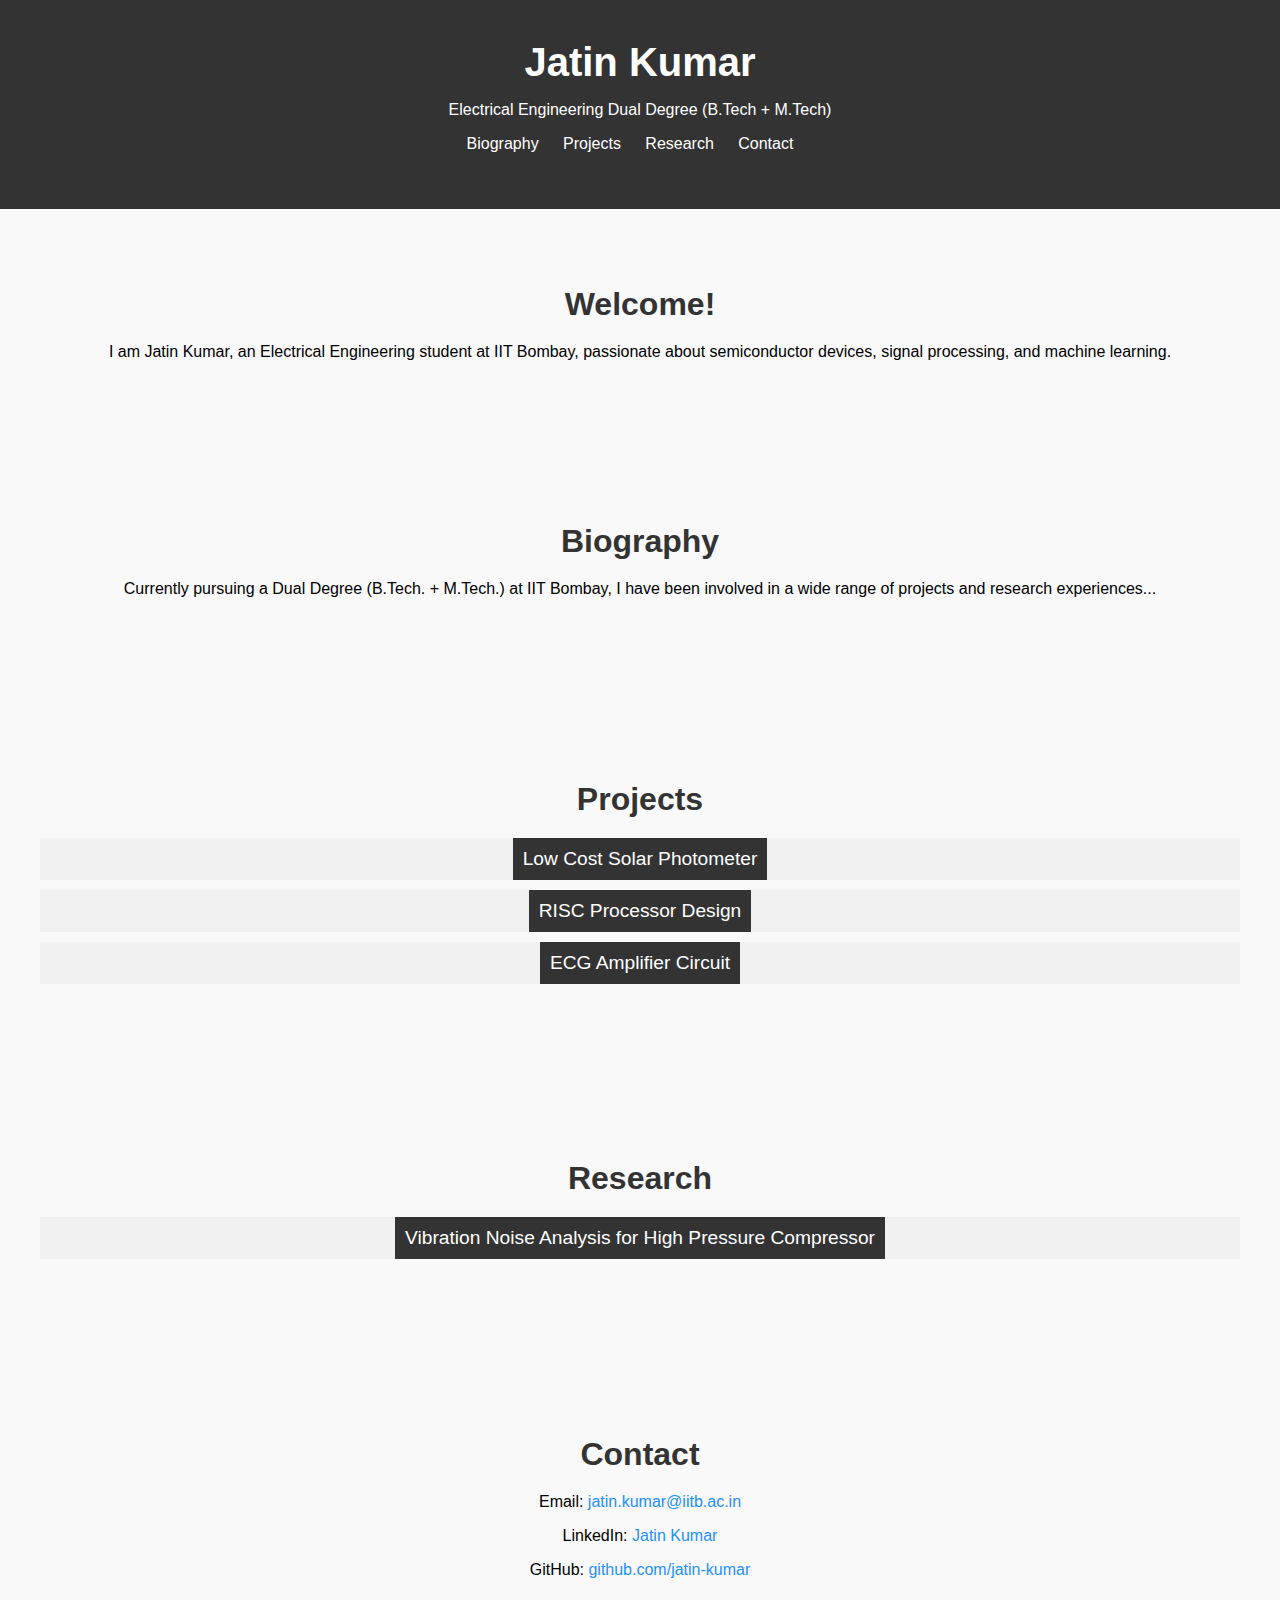
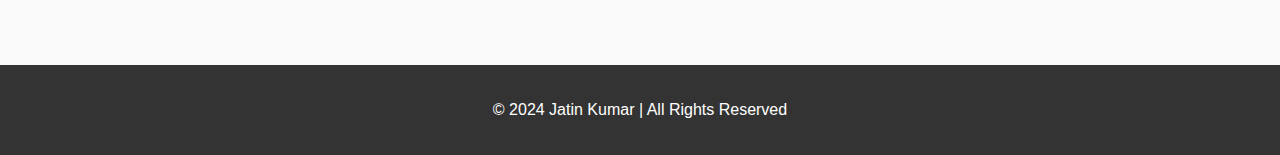
==== index.html @ 1ab23de7 "Initial commit" ====
<!DOCTYPE html>
<html lang="en">
<head>
    <meta charset="UTF-8">
    <meta name="viewport" content="width=device-width, initial-scale=1.0">
    <title>Jatin Kumar - Electrical Engineer</title>
    <link rel="stylesheet" href="styles.css">
    <script src="script.js" defer></script>
</head>
<body>
    <header>
        <div class="container">
            <h1>Jatin Kumar</h1>
            <p>Electrical Engineering Dual Degree (B.Tech + M.Tech)</p>
            <nav>
                <ul>
                    <li><a href="#about">Biography</a></li>
                    <li><a href="#projects">Projects</a></li>
                    <li><a href="#research">Research</a></li>
                    <li><a href="#contact">Contact</a></li>
                </ul>
            </nav>
        </div>
    </header>

    <section id="intro">
        <div class="intro-text">
            <h2>Welcome!</h2>
            <p>I am Jatin Kumar, an Electrical Engineering student at IIT Bombay, passionate about semiconductor devices, signal processing, and machine learning.</p>
        </div>
    </section>

    <section id="about">
        <div class="container">
            <h2>Biography</h2>
            <p>Currently pursuing a Dual Degree (B.Tech. + M.Tech.) at IIT Bombay, I have been involved in a wide range of projects and research experiences...</p>
            <!-- Add more biography content here -->
        </div>
    </section>

    <section id="projects">
        <div class="container">
            <h2>Projects</h2>
            <!-- Collapsible Project Example -->
            <div class="collapsible">
                <button class="collapsible-header">Low Cost Solar Photometer</button>
                <div class="collapsible-content">
                    <p>Developed a reliable LED-based haze sensor circuit with a custom PCB and LM741 OpAmp...</p>
                    <!-- Space for uploading links or files -->
                    <!-- <a href="link-to-project-files">Project Link or File</a> -->
                </div>
            </div>
            
            <div class="collapsible">
                <button class="collapsible-header">RISC Processor Design</button>
                <div class="collapsible-content">
                    <p>Designed a 16-bit multicycle datapath using VHDL for the IITB-RISC instruction set...</p>
                    <!-- Space for uploading links or files -->
                    <!-- <a href="link-to-project-files">Project Link or File</a> -->
                </div>
            </div>
            
            <div class="collapsible">
                <button class="collapsible-header">ECG Amplifier Circuit</button>
                <div class="collapsible-content">
                    <p>Engineered an ECG Amplifier Circuit with noise mitigation techniques...</p>
                    <!-- Space for uploading links or files -->
                    <!-- <a href="link-to-project-files">Project Link or File</a> -->
                </div>
            </div>
        </div>
    </section>

    <section id="research">
        <div class="container">
            <h2>Research</h2>
            <!-- Research section with collapsible details similar to Projects -->
            <div class="collapsible">
                <button class="collapsible-header">Vibration Noise Analysis for High Pressure Compressor</button>
                <div class="collapsible-content">
                    <p>Exploring time, frequency, and time-frequency domains for vibration signal analysis...</p>
                </div>
            </div>
        </div>
    </section>

    <section id="contact">
        <div class="container">
            <h2>Contact</h2>
            <p>Email: <a href="mailto:jatin.kumar@iitb.ac.in">jatin.kumar@iitb.ac.in</a></p>
            <p>LinkedIn: <a href="https://www.linkedin.com/in/jatin-kumar/">Jatin Kumar</a></p>
            <p>GitHub: <a href="https://github.com/jatin-kumar">github.com/jatin-kumar</a></p>
        </div>
    </section>

    <footer>
        <p>© 2024 Jatin Kumar | All Rights Reserved</p>
    </footer>
</body>
</html>
---- styles.css ----
/* General styles */
body {
    font-family: 'Arial', sans-serif;
    margin: 0;
    padding: 0;
    background-color: #f9f9f9;
}

.container {
    max-width: 1200px;
    margin: 0 auto;
    padding: 20px;
}

header {
    background-color: #333;
    color: white;
    padding: 20px 0;
    text-align: center;
}

header h1 {
    margin: 0;
    font-size: 2.5em;
}

nav ul {
    list-style-type: none;
    padding: 0;
}

nav ul li {
    display: inline;
    margin-right: 20px;
}

nav ul li a {
    color: white;
    text-decoration: none;
    transition: color 0.3s;
}

nav ul li a:hover {
    color: #1e90ff;
}

section {
    padding: 50px 0;
    text-align: center;
}

h2 {
    color: #333;
    font-size: 2em;
    margin-bottom: 20px;
}

/* Collapsible section styling */
.collapsible {
    background-color: #f1f1f1;
    margin: 10px 0;
}

.collapsible-header {
    background-color: #333;
    color: white;
    cursor: pointer;
    padding: 10px;
    text-align: left;
    font-size: 1.2em;
    border: none;
    outline: none;
    transition: background-color 0.3s ease;
}

.collapsible-header:hover {
    background-color: #1e90ff;
}

.collapsible-content {
    display: none;
    background-color: white;
    padding: 15px;
    border: 1px solid #ddd;
    margin-bottom: 10px;
}

footer {
    text-align: center;
    padding: 20px;
    background-color: #333;
    color: white;
}

a {
    color: #1e90ff;
    text-decoration: none;
}
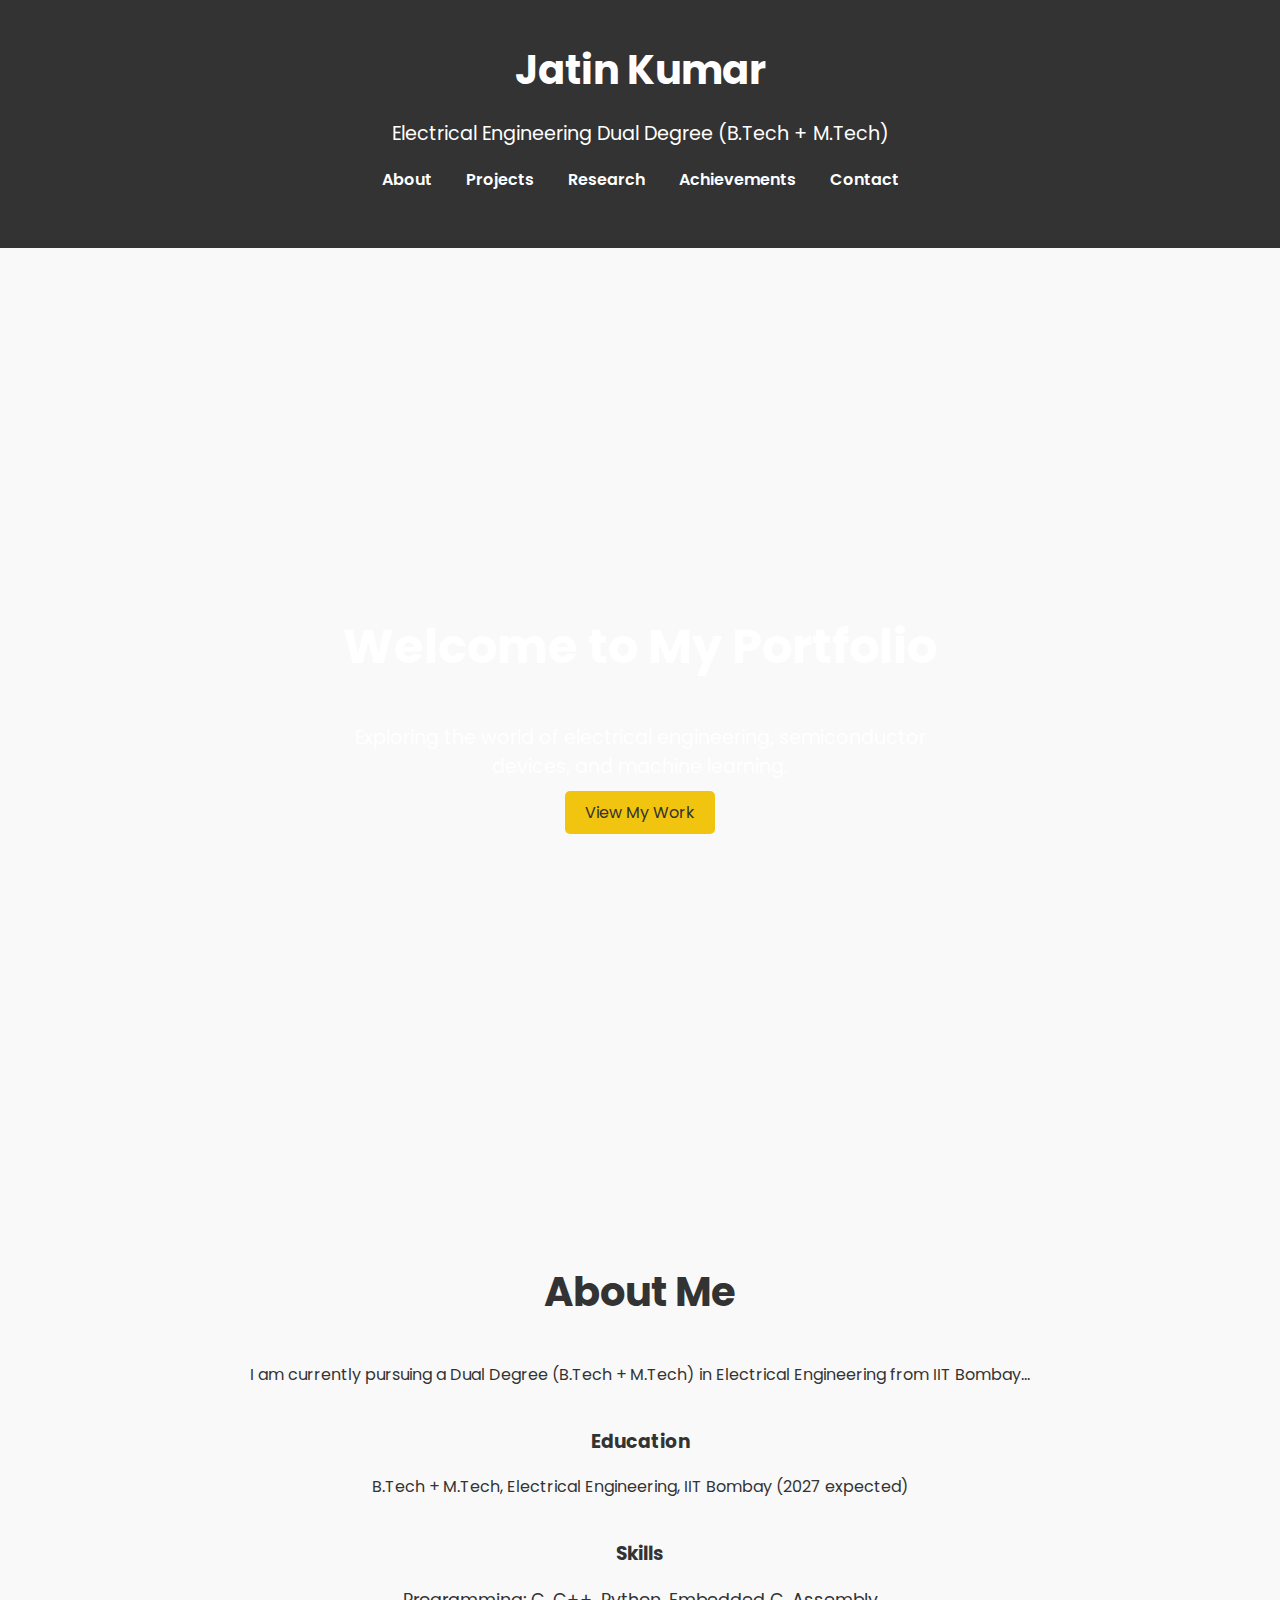
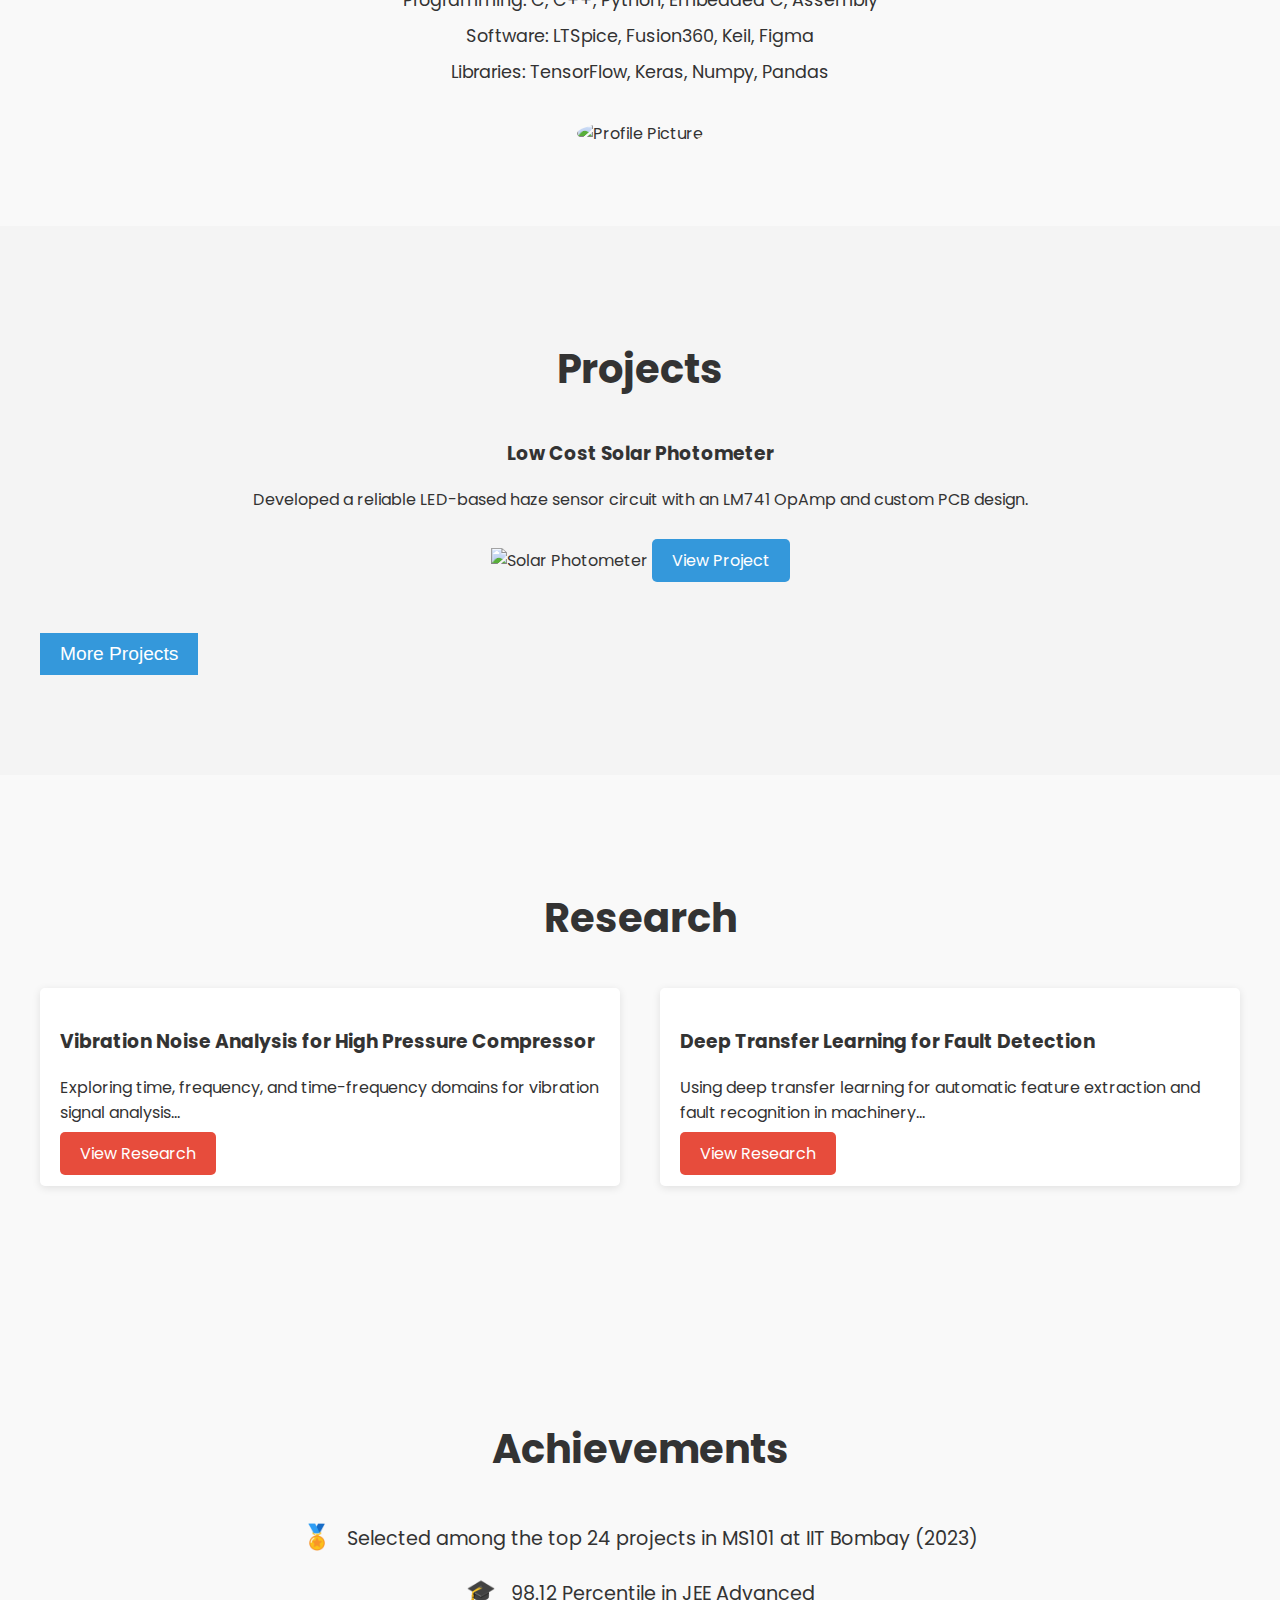
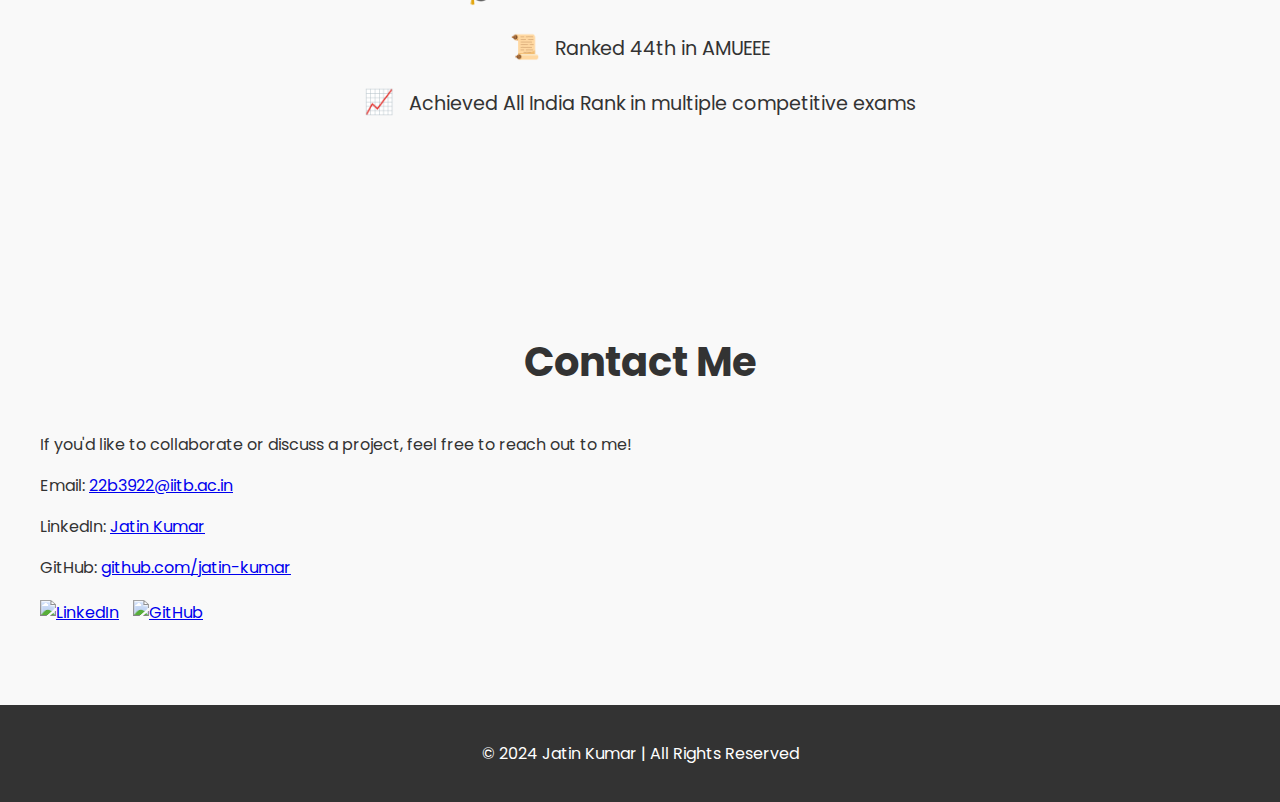
==== commit 7032e9e9: "Updated website with new HTML, CSS, JS, and images" ====
--- a/index.html
+++ b/index.html
@@ -4,97 +4,170 @@
     <meta charset="UTF-8">
     <meta name="viewport" content="width=device-width, initial-scale=1.0">
     <title>Jatin Kumar - Electrical Engineer</title>
+    <!-- Link to CSS -->
     <link rel="stylesheet" href="styles.css">
+    <!-- Google Fonts -->
+    <link href="https://fonts.googleapis.com/css2?family=Poppins:wght@300;400;600&display=swap" rel="stylesheet">
+    <!-- Link to JS -->
     <script src="script.js" defer></script>
 </head>
 <body>
-    <header>
+
+    <!-- Sticky Header with Navigation Bar -->
+    <header id="main-header">
         <div class="container">
-            <h1>Jatin Kumar</h1>
-            <p>Electrical Engineering Dual Degree (B.Tech + M.Tech)</p>
-            <nav>
+            <h1 class="animate-fade-in">Jatin Kumar</h1>
+            <p class="animate-fade-in">Electrical Engineering Dual Degree (B.Tech + M.Tech)</p>
+            <nav id="main-nav">
                 <ul>
-                    <li><a href="#about">Biography</a></li>
+                    <li><a href="#about">About</a></li>
                     <li><a href="#projects">Projects</a></li>
                     <li><a href="#research">Research</a></li>
+                    <li><a href="#achievements">Achievements</a></li>
                     <li><a href="#contact">Contact</a></li>
                 </ul>
             </nav>
         </div>
     </header>
 
-    <section id="intro">
-        <div class="intro-text">
-            <h2>Welcome!</h2>
-            <p>I am Jatin Kumar, an Electrical Engineering student at IIT Bombay, passionate about semiconductor devices, signal processing, and machine learning.</p>
+    <!-- Hero Section with Parallax Scrolling Effect -->
+    <section id="hero">
+        <div class="parallax">
+            <div class="hero-content animate-slide-up">
+                <h2>Welcome to My Portfolio</h2>
+                <p>Exploring the world of electrical engineering, semiconductor devices, and machine learning.</p>
+                <!-- Call to Action Button -->
+                <a href="#projects" class="btn animate-fade-in">View My Work</a>
+            </div>
         </div>
     </section>
 
-    <section id="about">
+    <!-- About Section with Subsections for Education and Skills -->
+    <section id="about" class="section">
         <div class="container">
-            <h2>Biography</h2>
-            <p>Currently pursuing a Dual Degree (B.Tech. + M.Tech.) at IIT Bombay, I have been involved in a wide range of projects and research experiences...</p>
-            <!-- Add more biography content here -->
+            <h2 class="section-title animate-fade-in">About Me</h2>
+            <p>I am currently pursuing a Dual Degree (B.Tech + M.Tech) in Electrical Engineering from IIT Bombay...</p>
+            
+            <!-- Education Subsection -->
+            <div class="subsection" id="education">
+                <h3 class="animate-slide-left">Education</h3>
+                <p>B.Tech + M.Tech, Electrical Engineering, IIT Bombay (2027 expected)</p>
+            </div>
+
+            <!-- Skills Subsection -->
+            <div class="subsection" id="skills">
+                <h3 class="animate-slide-left">Skills</h3>
+                <ul class="skills-list">
+                    <li>Programming: C, C++, Python, Embedded C, Assembly</li>
+                    <li>Software: LTSpice, Fusion360, Keil, Figma</li>
+                    <li>Libraries: TensorFlow, Keras, Numpy, Pandas</li>
+                </ul>
+            </div>
+
+            <!-- Profile Image Placeholder -->
+            <img src="img/profile.jpg" alt="Profile Picture" class="profile-img animate-fade-in">
+            <!-- <Place your image in the img folder and update the src value to reflect the file path> -->
         </div>
     </section>
 
-    <section id="projects">
+    <!-- Projects Section with Collapsible Subsections -->
+    <section id="projects" class="section">
         <div class="container">
-            <h2>Projects</h2>
-            <!-- Collapsible Project Example -->
-            <div class="collapsible">
-                <button class="collapsible-header">Low Cost Solar Photometer</button>
-                <div class="collapsible-content">
-                    <p>Developed a reliable LED-based haze sensor circuit with a custom PCB and LM741 OpAmp...</p>
-                    <!-- Space for uploading links or files -->
-                    <!-- <a href="link-to-project-files">Project Link or File</a> -->
+            <h2 class="section-title animate-fade-in">Projects</h2>
+
+            <!-- Project 1 -->
+            <div class="project">
+                <h3 class="project-title animate-slide-left">Low Cost Solar Photometer</h3>
+                <div class="project-content animate-fade-in">
+                    <p>Developed a reliable LED-based haze sensor circuit with an LM741 OpAmp and custom PCB design.</p>
+                    <!-- Add project image -->
+                    <img src="img/solar-photometer.jpg" alt="Solar Photometer" class="project-img">
+                    <!-- Add link to project files or GitHub -->
+                    <a href="link-to-project-files" class="btn project-link">View Project</a>
                 </div>
             </div>
-            
-            <div class="collapsible">
-                <button class="collapsible-header">RISC Processor Design</button>
-                <div class="collapsible-content">
-                    <p>Designed a 16-bit multicycle datapath using VHDL for the IITB-RISC instruction set...</p>
-                    <!-- Space for uploading links or files -->
-                    <!-- <a href="link-to-project-files">Project Link or File</a> -->
-                </div>
-            </div>
-            
-            <div class="collapsible">
-                <button class="collapsible-header">ECG Amplifier Circuit</button>
-                <div class="collapsible-content">
-                    <p>Engineered an ECG Amplifier Circuit with noise mitigation techniques...</p>
-                    <!-- Space for uploading links or files -->
-                    <!-- <a href="link-to-project-files">Project Link or File</a> -->
+
+            <!-- Collapsible Subsection for More Projects -->
+            <button class="collapsible">More Projects</button>
+            <div class="collapsible-content">
+                <!-- Project 2 -->
+                <div class="project">
+                    <h3 class="project-title">RISC Processor Design</h3>
+                    <div class="project-content">
+                        <p>Designed a 16-bit multicycle datapath using VHDL for the IITB-RISC instruction set...</p>
+                        <!-- Add project image -->
+                        <img src="img/risc-processor.jpg" alt="RISC Processor Design" class="project-img">
+                        <!-- Add link to project files or GitHub -->
+                        <a href="link-to-project-files" class="btn project-link">View Project</a>
+                    </div>
                 </div>
             </div>
         </div>
     </section>
 
-    <section id="research">
+    <!-- Research Section with Animated Cards -->
+    <section id="research" class="section">
         <div class="container">
-            <h2>Research</h2>
-            <!-- Research section with collapsible details similar to Projects -->
-            <div class="collapsible">
-                <button class="collapsible-header">Vibration Noise Analysis for High Pressure Compressor</button>
-                <div class="collapsible-content">
+            <h2 class="section-title animate-fade-in">Research</h2>
+
+            <!-- Research Project Cards -->
+            <div class="research-cards">
+                <!-- Research 1 -->
+                <div class="research-card animate-slide-up">
+                    <h3 class="research-title">Vibration Noise Analysis for High Pressure Compressor</h3>
                     <p>Exploring time, frequency, and time-frequency domains for vibration signal analysis...</p>
+                    <!-- Add research file link -->
+                    <a href="link-to-research-file" class="btn research-link">View Research</a>
+                </div>
+
+                <!-- Research 2 -->
+                <div class="research-card animate-slide-up">
+                    <h3 class="research-title">Deep Transfer Learning for Fault Detection</h3>
+                    <p>Using deep transfer learning for automatic feature extraction and fault recognition in machinery...</p>
+                    <!-- Add research file link -->
+                    <a href="link-to-research-file" class="btn research-link">View Research</a>
                 </div>
             </div>
         </div>
     </section>
 
-    <section id="contact">
+    <!-- Achievements Section with List and Icons -->
+    <section id="achievements" class="section">
         <div class="container">
-            <h2>Contact</h2>
-            <p>Email: <a href="mailto:jatin.kumar@iitb.ac.in">jatin.kumar@iitb.ac.in</a></p>
-            <p>LinkedIn: <a href="https://www.linkedin.com/in/jatin-kumar/">Jatin Kumar</a></p>
-            <p>GitHub: <a href="https://github.com/jatin-kumar">github.com/jatin-kumar</a></p>
+            <h2 class="section-title animate-fade-in">Achievements</h2>
+
+            <ul class="achievements-list">
+                <li><span class="icon">🏅</span> Selected among the top 24 projects in MS101 at IIT Bombay (2023)</li>
+                <li><span class="icon">🎓</span> 98.12 Percentile in JEE Advanced</li>
+                <li><span class="icon">📜</span> Ranked 44th in AMUEEE</li>
+                <li><span class="icon">📈</span> Achieved All India Rank in multiple competitive exams</li>
+            </ul>
         </div>
     </section>
 
+    <!-- Contact Section with Social Icons -->
+    <section id="contact" class="section">
+        <div class="container">
+            <h2 class="section-title animate-fade-in">Contact Me</h2>
+            <p>If you'd like to collaborate or discuss a project, feel free to reach out to me!</p>
+
+            <!-- Contact Links -->
+            <p>Email: <a href="mailto:22b3922@iitb.ac.in">22b3922@iitb.ac.in</a></p>
+            <p>LinkedIn: <a href="https://www.linkedin.com/in/jatin-kumar/">Jatin Kumar</a></p>
+            <p>GitHub: <a href="https://github.com/jatin-kumar">github.com/jatin-kumar</a></p>
+
+            <!-- Social Media Icons -->
+            <div class="social-icons">
+                <a href="https://www.linkedin.com/in/jatin-kumar-iitb/" target="_blank"><img src="img/linkedin-icon.png" alt="LinkedIn"></a>
+                <a href="https://github.com/brycisliova" target="_blank"><img src="img/github-icon.png" alt="GitHub"></a>
+            </div>
+        </div>
+    </section>
+
+    <!-- Footer -->
     <footer>
         <p>© 2024 Jatin Kumar | All Rights Reserved</p>
     </footer>
+
 </body>
 </html>
--- a/styles.css
+++ b/styles.css
@@ -1,9 +1,10 @@
-/* General styles */
+/* General Styles */
 body {
-    font-family: 'Arial', sans-serif;
+    font-family: 'Poppins', sans-serif;
     margin: 0;
     padding: 0;
     background-color: #f9f9f9;
+    color: #333;
 }
 
 .container {
@@ -12,87 +13,265 @@
     padding: 20px;
 }
 
-header {
+.section {
+    padding: 60px 0;
+}
+
+.section-title {
+    font-size: 2.5rem;
+    text-align: center;
+    margin-bottom: 40px;
+}
+
+/* Header */
+#main-header {
     background-color: #333;
     color: white;
     padding: 20px 0;
     text-align: center;
 }
 
-header h1 {
+#main-header h1 {
     margin: 0;
-    font-size: 2.5em;
-}
-
-nav ul {
-    list-style-type: none;
-    padding: 0;
-}
-
-nav ul li {
+    font-size: 2.5rem;
+}
+
+#main-header p {
+    font-size: 1.2rem;
+}
+
+#main-nav ul {
+    list-style: none;
+    padding: 0;
+}
+
+#main-nav ul li {
     display: inline;
-    margin-right: 20px;
-}
-
-nav ul li a {
-    color: white;
-    text-decoration: none;
-    transition: color 0.3s;
-}
-
-nav ul li a:hover {
-    color: #1e90ff;
-}
-
-section {
-    padding: 50px 0;
-    text-align: center;
-}
-
-h2 {
+    margin: 0 15px;
+}
+
+#main-nav ul li a {
+    color: white;
+    text-decoration: none;
+    font-weight: 600;
+}
+
+#main-nav ul li a:hover {
+    color: #f1c40f;
+}
+
+/* Hero Section with Parallax */
+#hero {
+    height: 100vh;
+    background: url('img/hero-bg.jpg') no-repeat center center/cover;
+    display: flex;
+    align-items: center;
+    justify-content: center;
+    text-align: center;
+}
+
+.hero-content {
+    max-width: 600px;
+    color: white;
+}
+
+.hero-content h2 {
+    font-size: 3rem;
+}
+
+.hero-content p {
+    font-size: 1.2rem;
+}
+
+.hero-content .btn {
+    background-color: #f1c40f;
     color: #333;
-    font-size: 2em;
+    padding: 10px 20px;
+    text-decoration: none;
+    border-radius: 5px;
+}
+
+.hero-content .btn:hover {
+    background-color: #d4ac0d;
+}
+
+/* About Section */
+#about {
+    text-align: center;
+}
+
+#about h2 {
+    font-size: 2.5rem;
+}
+
+#about img.profile-img {
+    border-radius: 50%;
+    width: 150px;
+    margin-top: 20px;
+}
+
+#about .subsection {
+    margin-top: 40px;
+}
+
+#about .skills-list {
+    list-style: none;
+    padding: 0;
+}
+
+#about .skills-list li {
+    font-size: 1.1rem;
+    margin: 10px 0;
+}
+
+/* Projects Section */
+#projects {
+    background-color: #f4f4f4;
+}
+
+#projects .project {
+    margin-bottom: 40px;
+    text-align: center;
+}
+
+#projects .project img.project-img {
+    max-width: 400px;
+    margin-top: 20px;
+}
+
+#projects .project .btn {
+    background-color: #3498db;
+    color: white;
+    padding: 10px 20px;
+    margin-top: 10px;
+    text-decoration: none;
+    border-radius: 5px;
+}
+
+#projects .project .btn:hover {
+    background-color: #2980b9;
+}
+
+/* Research Section with Cards */
+#research .research-cards {
+    display: flex;
+    justify-content: space-between;
+    flex-wrap: wrap;
+}
+
+#research .research-card {
+    width: 45%;
+    background-color: white;
+    padding: 20px;
+    border-radius: 5px;
+    box-shadow: 0 2px 8px rgba(0,0,0,0.1);
+    margin-bottom: 40px;
+}
+
+#research .research-card .btn {
+    background-color: #e74c3c;
+    color: white;
+    padding: 10px 20px;
+    margin-top: 10px;
+    text-decoration: none;
+    border-radius: 5px;
+}
+
+#research .research-card .btn:hover {
+    background-color: #c0392b;
+}
+
+/* Achievements Section */
+#achievements .achievements-list {
+    list-style: none;
+    padding: 0;
+    text-align: center;
+}
+
+#achievements .achievements-list li {
+    font-size: 1.2rem;
     margin-bottom: 20px;
 }
 
-/* Collapsible section styling */
+#achievements .achievements-list li .icon {
+    font-size: 1.5rem;
+    margin-right: 10px;
+    color: #3498db;
+}
+
+/* Contact Section */
+#contact .social-icons {
+    margin-top: 20px;
+}
+
+#contact .social-icons img {
+    width: 40px;
+    margin-right: 10px;
+}
+
+/* Footer */
+footer {
+    background-color: #333;
+    color: white;
+    padding: 20px;
+    text-align: center;
+}
+
+/* Collapsible Projects Section */
 .collapsible {
-    background-color: #f1f1f1;
-    margin: 10px 0;
-}
-
-.collapsible-header {
-    background-color: #333;
+    background-color: #3498db;
     color: white;
     cursor: pointer;
-    padding: 10px;
-    text-align: left;
-    font-size: 1.2em;
+    padding: 10px 20px;
+    text-align: center;
     border: none;
     outline: none;
-    transition: background-color 0.3s ease;
-}
-
-.collapsible-header:hover {
-    background-color: #1e90ff;
+    font-size: 1.2rem;
+    margin: 20px 0;
 }
 
 .collapsible-content {
     display: none;
-    background-color: white;
-    padding: 15px;
-    border: 1px solid #ddd;
-    margin-bottom: 10px;
-}
-
-footer {
-    text-align: center;
-    padding: 20px;
-    background-color: #333;
-    color: white;
-}
-
-a {
-    color: #1e90ff;
-    text-decoration: none;
-}
+    overflow: hidden;
+    padding: 0 20px;
+}
+
+/* Animations */
+.animate-fade-in {
+    animation: fadeIn 2s ease;
+}
+
+.animate-slide-up {
+    animation: slideUp 1.5s ease;
+}
+
+.animate-slide-left {
+    animation: slideLeft 1.5s ease;
+}
+
+@keyframes fadeIn {
+    0% { opacity: 0; }
+    100% { opacity: 1; }
+}
+
+@keyframes slideUp {
+    0% { transform: translateY(30px); opacity: 0; }
+    100% { transform: translateY(0); opacity: 1; }
+}
+
+@keyframes slideLeft {
+    0% { transform: translateX(-30px); opacity: 0; }
+    100% { transform: translateX(0); opacity: 1; }
+}
+
+/* Responsive Design */
+@media (max-width: 768px) {
+    .research-cards {
+        display: block;
+    }
+
+    .research-card {
+        width: 100%;
+        margin-bottom: 20px;
+    }
+}
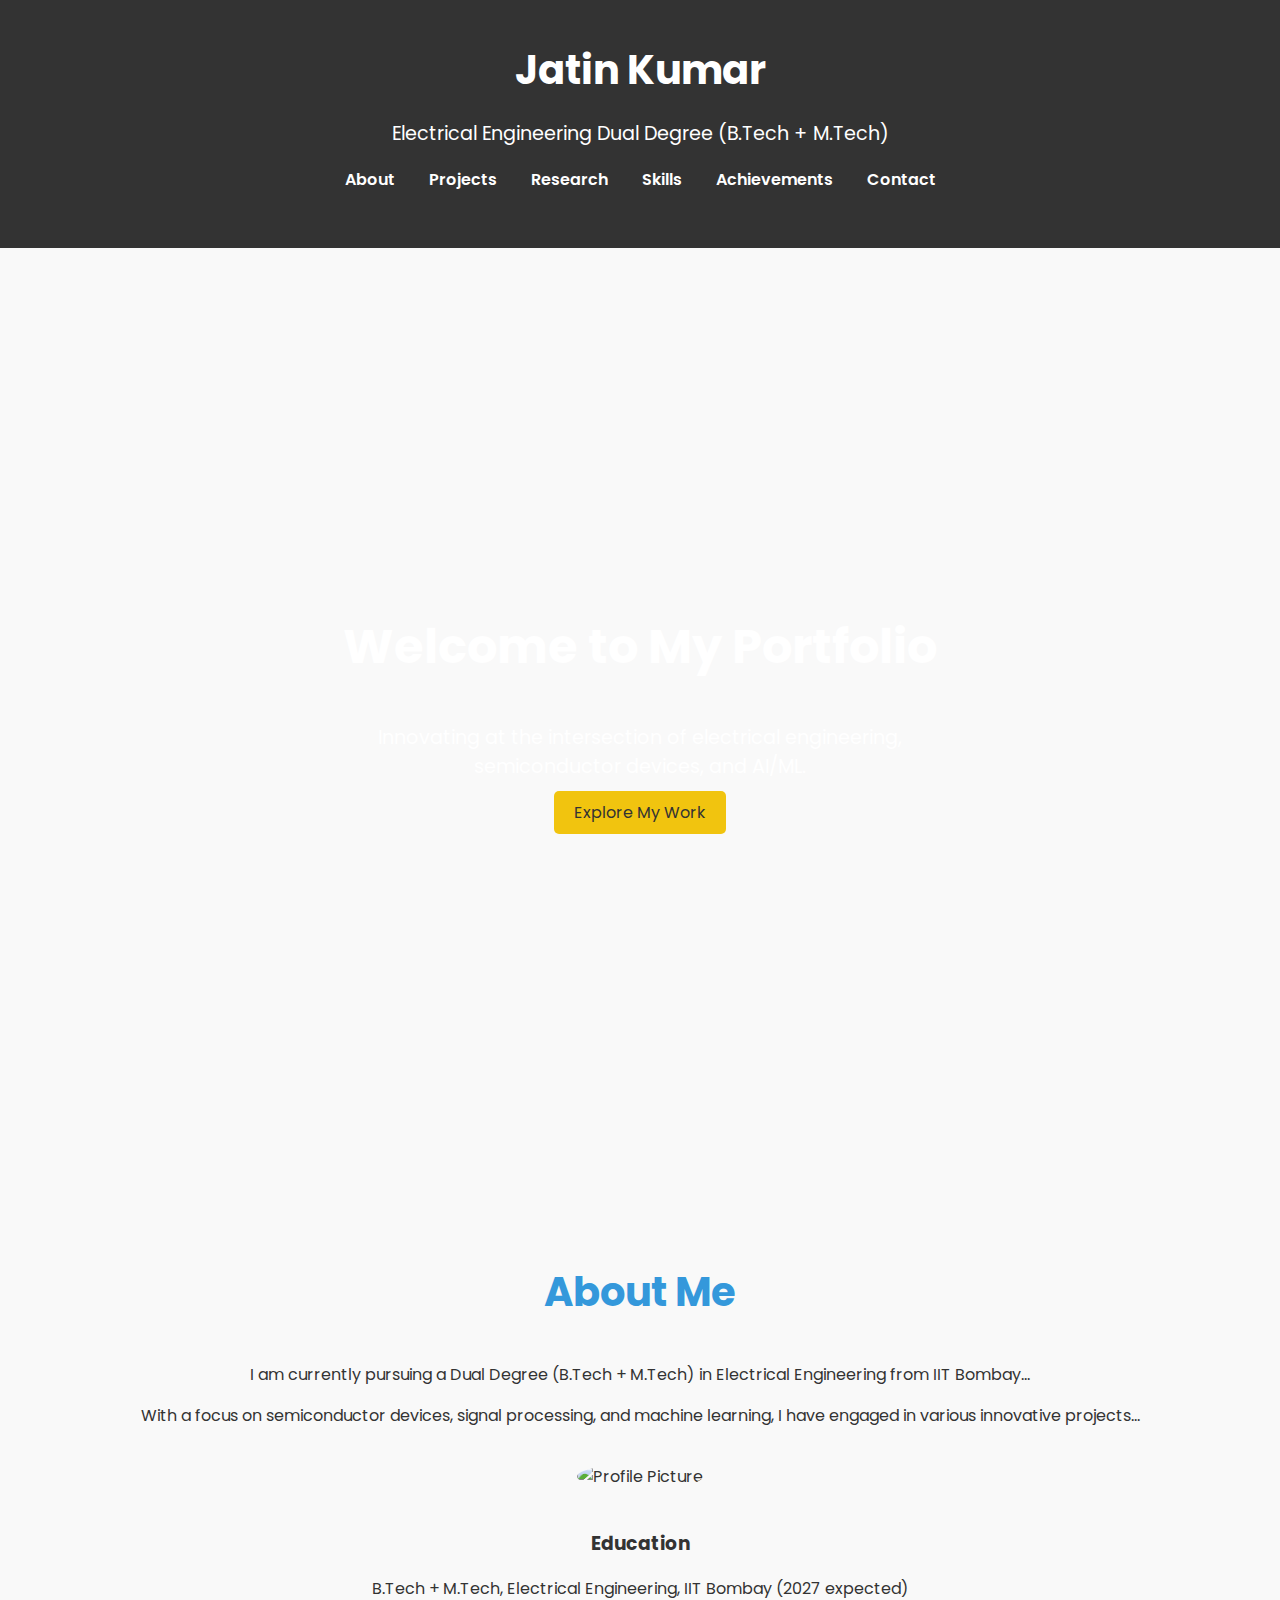
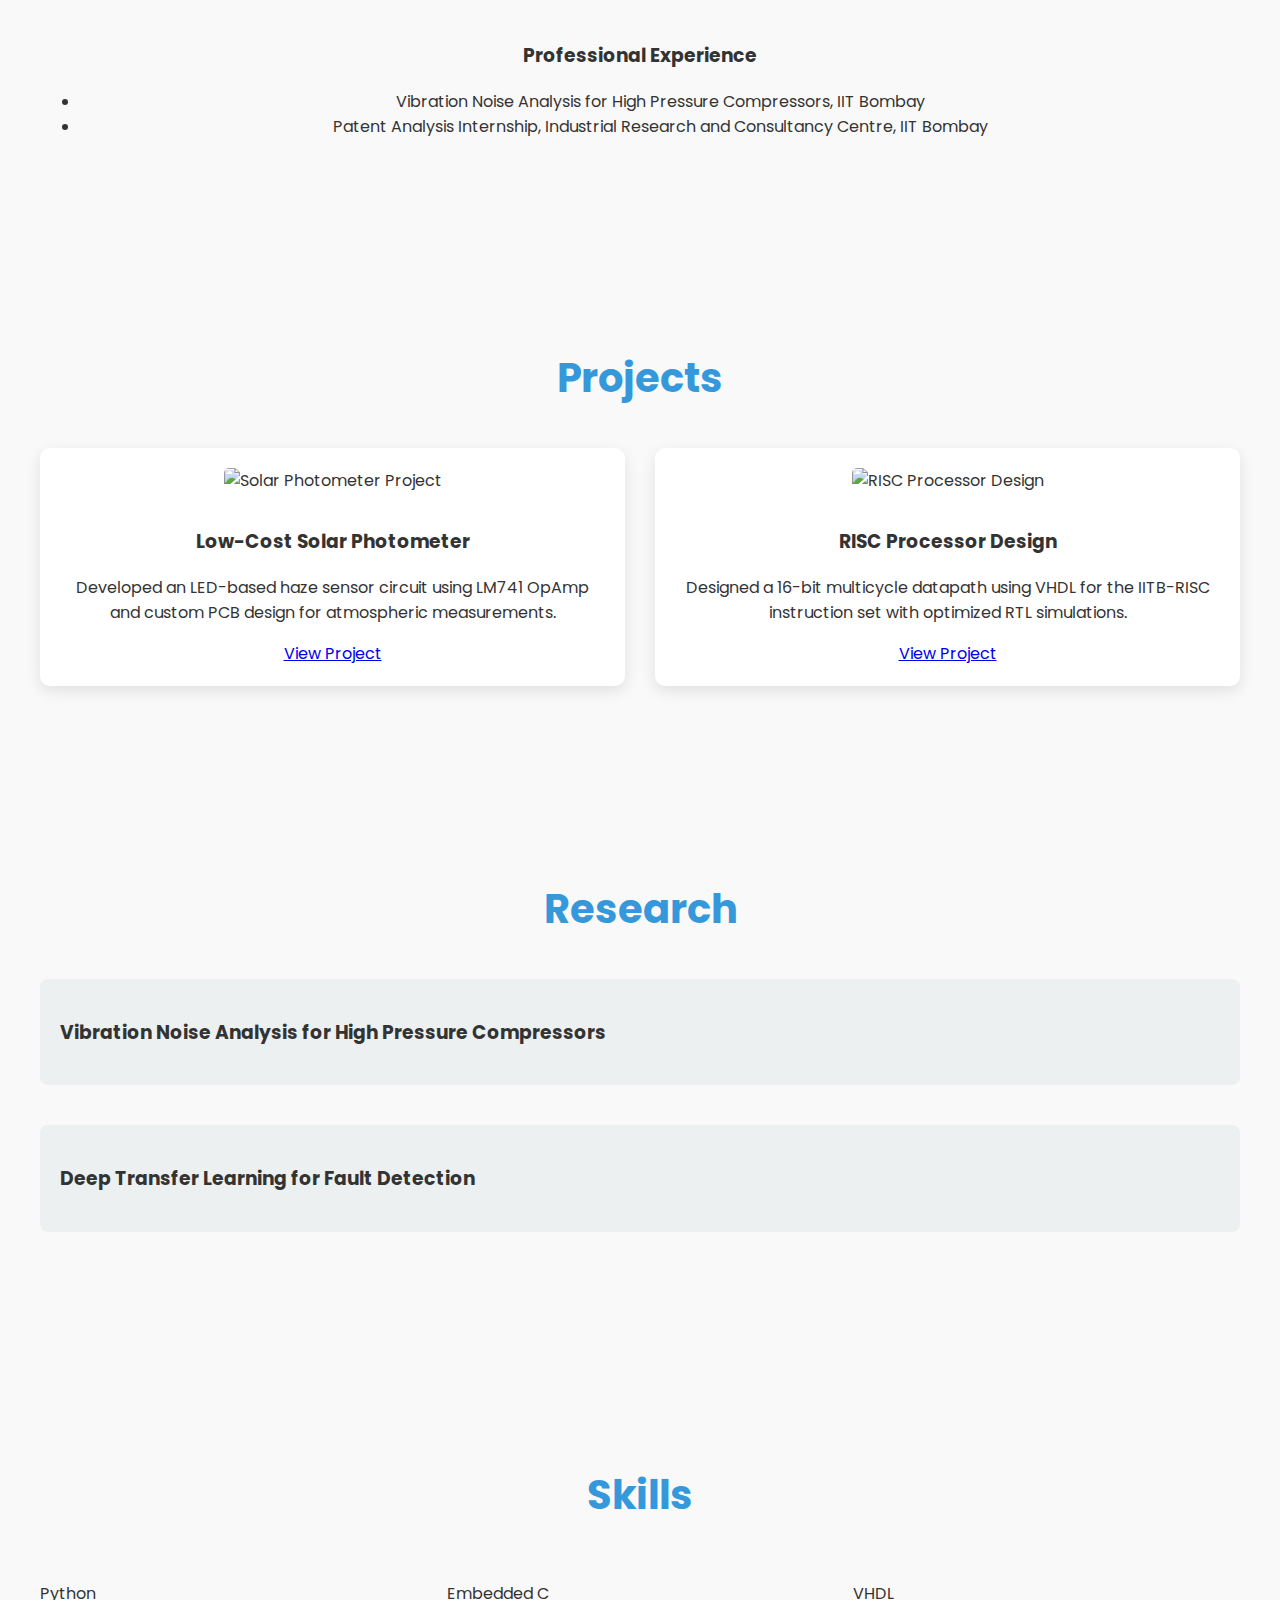
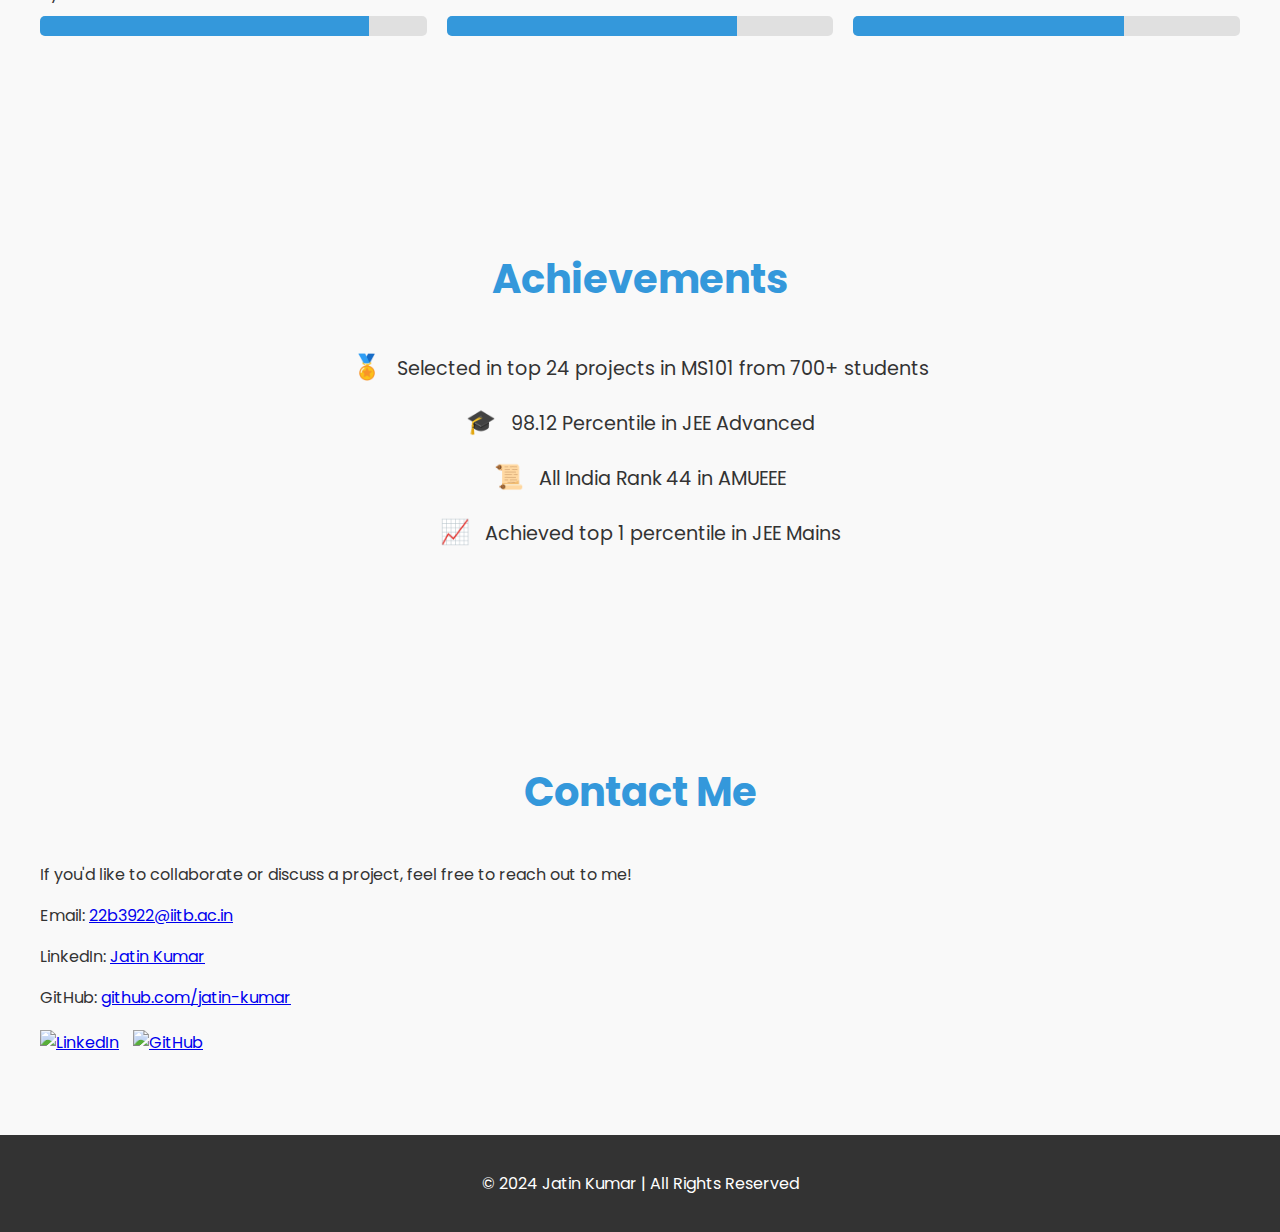
==== commit 53559838: "Second Updated website with new HTML, CSS, JS, and images1" ====
--- a/index.html
+++ b/index.html
@@ -7,7 +7,7 @@
     <!-- Link to CSS -->
     <link rel="stylesheet" href="styles.css">
     <!-- Google Fonts -->
-    <link href="https://fonts.googleapis.com/css2?family=Poppins:wght@300;400;600&display=swap" rel="stylesheet">
+    <link href="https://fonts.googleapis.com/css2?family=Poppins:wght@300;400;700&display=swap" rel="stylesheet">
     <!-- Link to JS -->
     <script src="script.js" defer></script>
 </head>
@@ -23,6 +23,7 @@
                     <li><a href="#about">About</a></li>
                     <li><a href="#projects">Projects</a></li>
                     <li><a href="#research">Research</a></li>
+                    <li><a href="#skills">Skills</a></li>
                     <li><a href="#achievements">Achievements</a></li>
                     <li><a href="#contact">Contact</a></li>
                 </ul>
@@ -30,117 +31,131 @@
         </div>
     </header>
 
-    <!-- Hero Section with Parallax Scrolling Effect -->
+    <!-- Hero Section with Parallax Scrolling Effect and Call to Action -->
     <section id="hero">
         <div class="parallax">
             <div class="hero-content animate-slide-up">
                 <h2>Welcome to My Portfolio</h2>
-                <p>Exploring the world of electrical engineering, semiconductor devices, and machine learning.</p>
+                <p>Innovating at the intersection of electrical engineering, semiconductor devices, and AI/ML.</p>
                 <!-- Call to Action Button -->
-                <a href="#projects" class="btn animate-fade-in">View My Work</a>
+                <a href="#projects" class="btn animate-fade-in">Explore My Work</a>
             </div>
         </div>
     </section>
 
-    <!-- About Section with Subsections for Education and Skills -->
+    <!-- About Section with Image and Details -->
     <section id="about" class="section">
         <div class="container">
             <h2 class="section-title animate-fade-in">About Me</h2>
             <p>I am currently pursuing a Dual Degree (B.Tech + M.Tech) in Electrical Engineering from IIT Bombay...</p>
+            <p>With a focus on semiconductor devices, signal processing, and machine learning, I have engaged in various innovative projects...</p>
             
-            <!-- Education Subsection -->
-            <div class="subsection" id="education">
-                <h3 class="animate-slide-left">Education</h3>
+            <!-- Profile Image Placeholder (to give a personal touch) -->
+            <img src="img/profile1.jpg" alt="Profile Picture" class="profile-img animate-slide-up">
+            <!-- Replace "img/profile1.jpg" with your actual profile picture -->
+
+            <!-- Subsection for Education -->
+            <div class="subsection animate-fade-in" id="education">
+                <h3>Education</h3>
                 <p>B.Tech + M.Tech, Electrical Engineering, IIT Bombay (2027 expected)</p>
             </div>
 
-            <!-- Skills Subsection -->
-            <div class="subsection" id="skills">
-                <h3 class="animate-slide-left">Skills</h3>
-                <ul class="skills-list">
-                    <li>Programming: C, C++, Python, Embedded C, Assembly</li>
-                    <li>Software: LTSpice, Fusion360, Keil, Figma</li>
-                    <li>Libraries: TensorFlow, Keras, Numpy, Pandas</li>
+            <!-- Subsection for Professional Experience -->
+            <div class="subsection animate-fade-in" id="experience">
+                <h3>Professional Experience</h3>
+                <ul class="experience-list">
+                    <li>Vibration Noise Analysis for High Pressure Compressors, IIT Bombay</li>
+                    <li>Patent Analysis Internship, Industrial Research and Consultancy Centre, IIT Bombay</li>
                 </ul>
             </div>
-
-            <!-- Profile Image Placeholder -->
-            <img src="img/profile.jpg" alt="Profile Picture" class="profile-img animate-fade-in">
-            <!-- <Place your image in the img folder and update the src value to reflect the file path> -->
         </div>
     </section>
 
-    <!-- Projects Section with Collapsible Subsections -->
+    <!-- Projects Section with Cards and Hover Effects -->
     <section id="projects" class="section">
         <div class="container">
             <h2 class="section-title animate-fade-in">Projects</h2>
 
-            <!-- Project 1 -->
-            <div class="project">
-                <h3 class="project-title animate-slide-left">Low Cost Solar Photometer</h3>
-                <div class="project-content animate-fade-in">
-                    <p>Developed a reliable LED-based haze sensor circuit with an LM741 OpAmp and custom PCB design.</p>
-                    <!-- Add project image -->
-                    <img src="img/solar-photometer.jpg" alt="Solar Photometer" class="project-img">
-                    <!-- Add link to project files or GitHub -->
-                    <a href="link-to-project-files" class="btn project-link">View Project</a>
+            <div class="projects-grid">
+                <!-- Project Card 1 -->
+                <div class="project-card animate-slide-left">
+                    <img src="img/solar-photometer.jpg" alt="Solar Photometer Project" class="project-img">
+                    <h3>Low-Cost Solar Photometer</h3>
+                    <p>Developed an LED-based haze sensor circuit using LM741 OpAmp and custom PCB design for atmospheric measurements.</p>
+                    <!-- Add project link here -->
+                    <a href="https://drive.google.com/drive/folders/1TNQV681vmvC2Vv238fGNo0nrIiz22m6b?usp=sharing" class="btn project-link">View Project</a>
                 </div>
-            </div>
 
-            <!-- Collapsible Subsection for More Projects -->
-            <button class="collapsible">More Projects</button>
-            <div class="collapsible-content">
-                <!-- Project 2 -->
-                <div class="project">
-                    <h3 class="project-title">RISC Processor Design</h3>
-                    <div class="project-content">
-                        <p>Designed a 16-bit multicycle datapath using VHDL for the IITB-RISC instruction set...</p>
-                        <!-- Add project image -->
-                        <img src="img/risc-processor.jpg" alt="RISC Processor Design" class="project-img">
-                        <!-- Add link to project files or GitHub -->
-                        <a href="link-to-project-files" class="btn project-link">View Project</a>
-                    </div>
+                <!-- Project Card 2 -->
+                <div class="project-card animate-slide-right">
+                    <img src="img/risc-processor.jpg" alt="RISC Processor Design" class="project-img">
+                    <h3>RISC Processor Design</h3>
+                    <p>Designed a 16-bit multicycle datapath using VHDL for the IITB-RISC instruction set with optimized RTL simulations.</p>
+                    <!-- Add project link here -->
+                    <a href="https://github.com/brycisliova/RISC-Processor-Design" class="btn project-link">View Project</a>
                 </div>
             </div>
         </div>
     </section>
 
-    <!-- Research Section with Animated Cards -->
+    <!-- Research Section with Collapsible Sections for Depth -->
     <section id="research" class="section">
         <div class="container">
             <h2 class="section-title animate-fade-in">Research</h2>
 
-            <!-- Research Project Cards -->
-            <div class="research-cards">
-                <!-- Research 1 -->
-                <div class="research-card animate-slide-up">
-                    <h3 class="research-title">Vibration Noise Analysis for High Pressure Compressor</h3>
-                    <p>Exploring time, frequency, and time-frequency domains for vibration signal analysis...</p>
-                    <!-- Add research file link -->
+            <!-- Research Card 1 -->
+            <div class="research-card">
+                <h3 class="research-title">Vibration Noise Analysis for High Pressure Compressors</h3>
+                <div class="collapsible-content">
+                    <p>Exploring time, frequency, and time-frequency domains for vibration signal analysis using AI and ML models for fault detection.</p>
+                    <!-- Add research link here -->
                     <a href="link-to-research-file" class="btn research-link">View Research</a>
                 </div>
+            </div>
 
-                <!-- Research 2 -->
-                <div class="research-card animate-slide-up">
-                    <h3 class="research-title">Deep Transfer Learning for Fault Detection</h3>
-                    <p>Using deep transfer learning for automatic feature extraction and fault recognition in machinery...</p>
-                    <!-- Add research file link -->
+            <!-- Research Card 2 -->
+            <div class="research-card">
+                <h3 class="research-title">Deep Transfer Learning for Fault Detection</h3>
+                <div class="collapsible-content">
+                    <p>Implementing deep transfer learning for automating feature extraction and fault recognition in industrial machines.</p>
+                    <!-- Add research link here -->
                     <a href="link-to-research-file" class="btn research-link">View Research</a>
                 </div>
             </div>
         </div>
     </section>
 
-    <!-- Achievements Section with List and Icons -->
+    <!-- Skills Section with Progress Bars -->
+    <section id="skills" class="section">
+        <div class="container">
+            <h2 class="section-title animate-fade-in">Skills</h2>
+            <div class="skills-grid">
+                <div class="skill-bar animate-grow">
+                    <p>Python</p>
+                    <div class="bar"><span style="width: 85%;"></span></div>
+                </div>
+                <div class="skill-bar animate-grow">
+                    <p>Embedded C</p>
+                    <div class="bar"><span style="width: 75%;"></span></div>
+                </div>
+                <div class="skill-bar animate-grow">
+                    <p>VHDL</p>
+                    <div class="bar"><span style="width: 70%;"></span></div>
+                </div>
+            </div>
+        </div>
+    </section>
+
+    <!-- Achievements Section -->
     <section id="achievements" class="section">
         <div class="container">
             <h2 class="section-title animate-fade-in">Achievements</h2>
 
             <ul class="achievements-list">
-                <li><span class="icon">🏅</span> Selected among the top 24 projects in MS101 at IIT Bombay (2023)</li>
+                <li><span class="icon">🏅</span> Selected in top 24 projects in MS101 from 700+ students</li>
                 <li><span class="icon">🎓</span> 98.12 Percentile in JEE Advanced</li>
-                <li><span class="icon">📜</span> Ranked 44th in AMUEEE</li>
-                <li><span class="icon">📈</span> Achieved All India Rank in multiple competitive exams</li>
+                <li><span class="icon">📜</span> All India Rank 44 in AMUEEE</li>
+                <li><span class="icon">📈</span> Achieved top 1 percentile in JEE Mains</li>
             </ul>
         </div>
     </section>
@@ -153,8 +168,8 @@
 
             <!-- Contact Links -->
             <p>Email: <a href="mailto:22b3922@iitb.ac.in">22b3922@iitb.ac.in</a></p>
-            <p>LinkedIn: <a href="https://www.linkedin.com/in/jatin-kumar/">Jatin Kumar</a></p>
-            <p>GitHub: <a href="https://github.com/jatin-kumar">github.com/jatin-kumar</a></p>
+            <p>LinkedIn: <a href="https://www.linkedin.com/in/jatin-kumar-iitb/">Jatin Kumar</a></p>
+            <p>GitHub: <a href="https://github.com/brycisliova">github.com/jatin-kumar</a></p>
 
             <!-- Social Media Icons -->
             <div class="social-icons">
--- a/styles.css
+++ b/styles.css
@@ -21,6 +21,7 @@
     font-size: 2.5rem;
     text-align: center;
     margin-bottom: 40px;
+    color: #3498db;
 }
 
 /* Header */
@@ -60,10 +61,10 @@
     color: #f1c40f;
 }
 
-/* Hero Section with Parallax */
+/* Hero Section */
 #hero {
     height: 100vh;
-    background: url('img/hero-bg.jpg') no-repeat center center/cover;
+    background: url('img/hero-bg1.jpg') no-repeat center center/cover;
     display: flex;
     align-items: center;
     justify-content: center;
@@ -89,6 +90,7 @@
     padding: 10px 20px;
     text-decoration: none;
     border-radius: 5px;
+    transition: background-color 0.3s ease;
 }
 
 .hero-content .btn:hover {
@@ -98,10 +100,6 @@
 /* About Section */
 #about {
     text-align: center;
-}
-
-#about h2 {
-    font-size: 2.5rem;
 }
 
 #about img.profile-img {
@@ -114,71 +112,77 @@
     margin-top: 40px;
 }
 
-#about .skills-list {
-    list-style: none;
-    padding: 0;
-}
-
-#about .skills-list li {
-    font-size: 1.1rem;
-    margin: 10px 0;
-}
-
-/* Projects Section */
-#projects {
-    background-color: #f4f4f4;
-}
-
-#projects .project {
+/* Projects Section with Cards */
+.projects-grid {
+    display: grid;
+    grid-template-columns: repeat(auto-fit, minmax(300px, 1fr));
+    gap: 30px;
+}
+
+.project-card {
+    background-color: white;
+    padding: 20px;
+    border-radius: 10px;
+    box-shadow: 0 5px 15px rgba(0,0,0,0.1);
+    text-align: center;
+    transition: transform 0.3s ease, box-shadow 0.3s ease;
+}
+
+.project-card:hover {
+    transform: translateY(-10px);
+    box-shadow: 0 8px 20px rgba(0,0,0,0.15);
+}
+
+.project-img {
+    max-width: 100%;
+    border-radius: 5px;
+    margin-bottom: 15px;
+}
+
+/* Research Section with Collapsible Cards */
+.research-card {
     margin-bottom: 40px;
-    text-align: center;
-}
-
-#projects .project img.project-img {
-    max-width: 400px;
-    margin-top: 20px;
-}
-
-#projects .project .btn {
+    background-color: #ecf0f1;
+    padding: 20px;
+    border-radius: 8px;
+}
+
+.collapsible-content {
+    display: none;
+}
+
+.research-card:hover .collapsible-content {
+    display: block;
+}
+
+/* Skills Section with Progress Bars */
+.skills-grid {
+    display: grid;
+    grid-template-columns: repeat(auto-fit, minmax(200px, 1fr));
+    gap: 20px;
+}
+
+.skill-bar {
+    margin-bottom: 20px;
+}
+
+.skill-bar p {
+    margin-bottom: 10px;
+}
+
+.bar {
+    background-color: #e0e0e0;
+    border-radius: 5px;
+    overflow: hidden;
+    height: 20px;
+    width: 100%;
+}
+
+.bar span {
+    display: block;
+    height: 100%;
     background-color: #3498db;
-    color: white;
-    padding: 10px 20px;
-    margin-top: 10px;
-    text-decoration: none;
-    border-radius: 5px;
-}
-
-#projects .project .btn:hover {
-    background-color: #2980b9;
-}
-
-/* Research Section with Cards */
-#research .research-cards {
-    display: flex;
-    justify-content: space-between;
-    flex-wrap: wrap;
-}
-
-#research .research-card {
-    width: 45%;
-    background-color: white;
-    padding: 20px;
-    border-radius: 5px;
-    box-shadow: 0 2px 8px rgba(0,0,0,0.1);
-    margin-bottom: 40px;
-}
-
-#research .research-card .btn {
-    background-color: #e74c3c;
-    color: white;
-    padding: 10px 20px;
-    margin-top: 10px;
-    text-decoration: none;
-    border-radius: 5px;
-}
-
-#research .research-card .btn:hover {
-    background-color: #c0392b;
+    transition: width 0.3s ease;
 }
 
 /* Achievements Section */
@@ -217,25 +221,6 @@
     text-align: center;
 }
 
-/* Collapsible Projects Section */
-.collapsible {
-    background-color: #3498db;
-    color: white;
-    cursor: pointer;
-    padding: 10px 20px;
-    text-align: center;
-    border: none;
-    outline: none;
-    font-size: 1.2rem;
-    margin: 20px 0;
-}
-
-.collapsible-content {
-    display: none;
-    overflow: hidden;
-    padding: 0 20px;
-}
-
 /* Animations */
 .animate-fade-in {
     animation: fadeIn 2s ease;
@@ -249,6 +234,10 @@
     animation: slideLeft 1.5s ease;
 }
 
+.animate-grow {
+    animation: grow 1.5s ease;
+}
+
 @keyframes fadeIn {
     0% { opacity: 0; }
     100% { opacity: 1; }
@@ -264,14 +253,18 @@
     100% { transform: translateX(0); opacity: 1; }
 }
 
+@keyframes grow {
+    0% { transform: scale(0); }
+    100% { transform: scale(1); }
+}
+
 /* Responsive Design */
 @media (max-width: 768px) {
-    .research-cards {
-        display: block;
+    .projects-grid, .skills-grid {
+        grid-template-columns: 1fr;
     }
 
     .research-card {
-        width: 100%;
-        margin-bottom: 20px;
+        text-align: center;
     }
 }
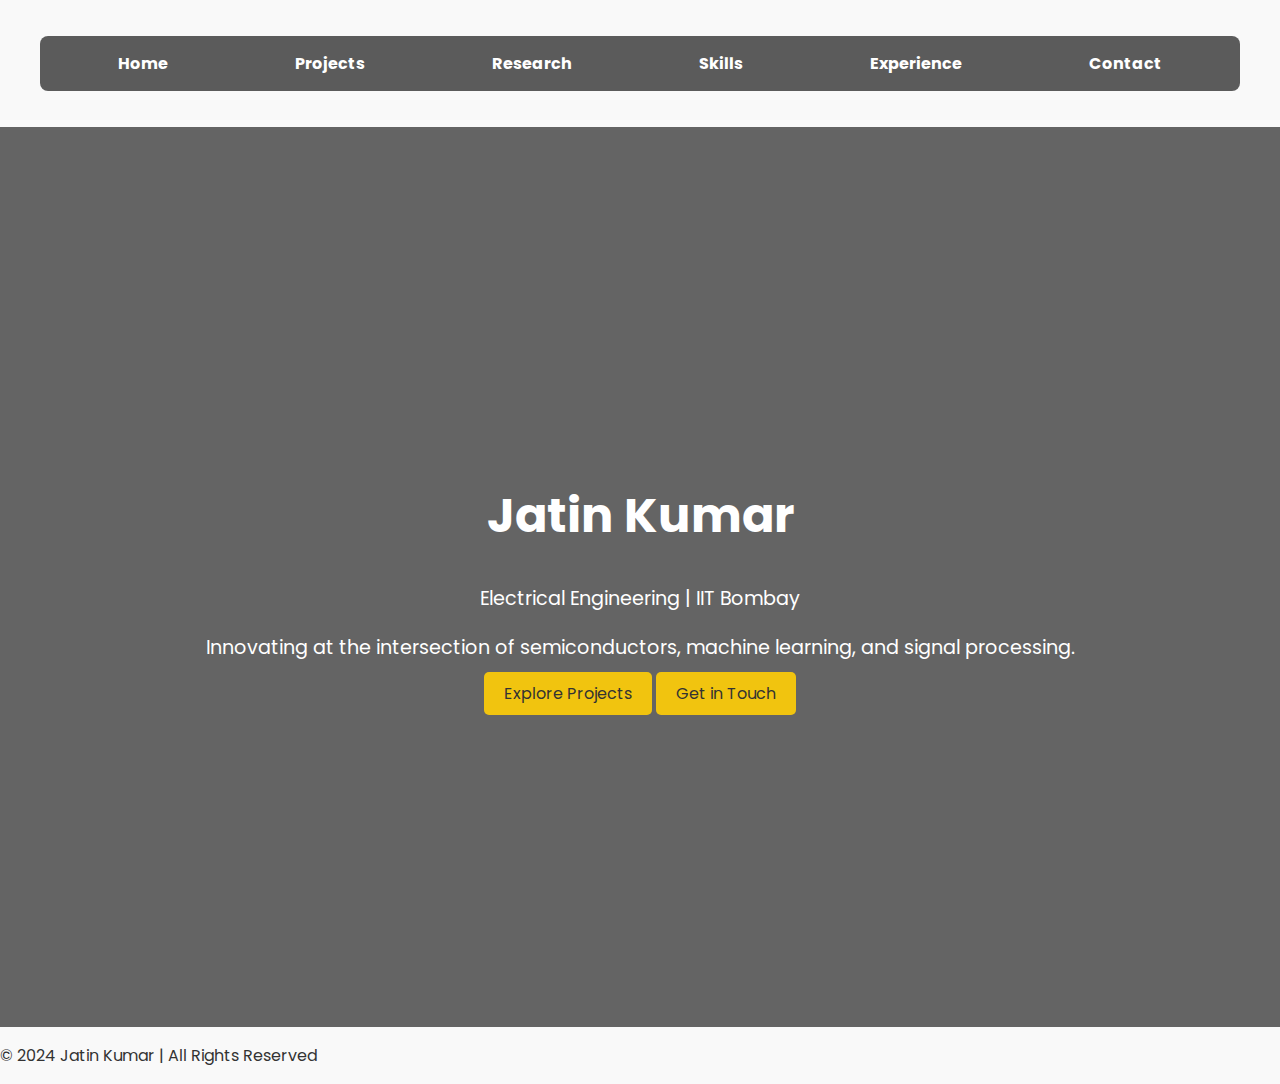
==== commit e6c9329f: "7Updated website with new HTML, CSS, JS, and images" ====
--- a/index.html
+++ b/index.html
@@ -4,178 +4,39 @@
     <meta charset="UTF-8">
     <meta name="viewport" content="width=device-width, initial-scale=1.0">
     <title>Jatin Kumar - Electrical Engineer</title>
-    <!-- Link to CSS -->
     <link rel="stylesheet" href="styles.css">
-    <!-- Google Fonts -->
-    <link href="https://fonts.googleapis.com/css2?family=Poppins:wght@300;400;700&display=swap" rel="stylesheet">
-    <!-- Link to JS -->
+    <!-- Google Fonts for UI -->
+    <link href="https://fonts.googleapis.com/css2?family=Poppins:wght@300;400;600&display=swap" rel="stylesheet">
+    <!-- Link to JS for Smooth Transitions -->
     <script src="script.js" defer></script>
 </head>
 <body>
 
-    <!-- Sticky Header with Navigation Bar -->
+    <!-- Navigation with Transparent Colors -->
     <header id="main-header">
         <div class="container">
-            <h1 class="animate-fade-in">Jatin Kumar</h1>
-            <p class="animate-fade-in">Electrical Engineering Dual Degree (B.Tech + M.Tech)</p>
-            <nav id="main-nav">
+            <nav>
                 <ul>
-                    <li><a href="#about">About</a></li>
-                    <li><a href="#projects">Projects</a></li>
-                    <li><a href="#research">Research</a></li>
-                    <li><a href="#skills">Skills</a></li>
-                    <li><a href="#achievements">Achievements</a></li>
-                    <li><a href="#contact">Contact</a></li>
+                    <li><a href="index.html">Home</a></li>
+                    <li><a href="projects.html">Projects</a></li>
+                    <li><a href="research.html">Research</a></li>
+                    <li><a href="skills.html">Skills</a></li>
+                    <li><a href="experience.html">Experience</a></li>
+                    <li><a href="contact.html">Contact</a></li>
                 </ul>
             </nav>
         </div>
     </header>
 
-    <!-- Hero Section with Parallax Scrolling Effect and Call to Action -->
+    <!-- Hero Section with Transparent Background -->
     <section id="hero">
-        <div class="parallax">
-            <div class="hero-content animate-slide-up">
-                <h2>Welcome to My Portfolio</h2>
-                <p>Innovating at the intersection of electrical engineering, semiconductor devices, and AI/ML.</p>
-                <!-- Call to Action Button -->
-                <a href="#projects" class="btn animate-fade-in">Explore My Work</a>
-            </div>
-        </div>
-    </section>
-
-    <!-- About Section with Image and Details -->
-    <section id="about" class="section">
-        <div class="container">
-            <h2 class="section-title animate-fade-in">About Me</h2>
-            <p>I am currently pursuing a Dual Degree (B.Tech + M.Tech) in Electrical Engineering from IIT Bombay...</p>
-            <p>With a focus on semiconductor devices, signal processing, and machine learning, I have engaged in various innovative projects...</p>
-            
-            <!-- Profile Image Placeholder (to give a personal touch) -->
-            <img src="img/profile1.jpg" alt="Profile Picture" class="profile-img animate-slide-up">
-            <!-- Replace "img/profile1.jpg" with your actual profile picture -->
-
-            <!-- Subsection for Education -->
-            <div class="subsection animate-fade-in" id="education">
-                <h3>Education</h3>
-                <p>B.Tech + M.Tech, Electrical Engineering, IIT Bombay (2027 expected)</p>
-            </div>
-
-            <!-- Subsection for Professional Experience -->
-            <div class="subsection animate-fade-in" id="experience">
-                <h3>Professional Experience</h3>
-                <ul class="experience-list">
-                    <li>Vibration Noise Analysis for High Pressure Compressors, IIT Bombay</li>
-                    <li>Patent Analysis Internship, Industrial Research and Consultancy Centre, IIT Bombay</li>
-                </ul>
-            </div>
-        </div>
-    </section>
-
-    <!-- Projects Section with Cards and Hover Effects -->
-    <section id="projects" class="section">
-        <div class="container">
-            <h2 class="section-title animate-fade-in">Projects</h2>
-
-            <div class="projects-grid">
-                <!-- Project Card 1 -->
-                <div class="project-card animate-slide-left">
-                    <img src="img/solar-photometer.jpg" alt="Solar Photometer Project" class="project-img">
-                    <h3>Low-Cost Solar Photometer</h3>
-                    <p>Developed an LED-based haze sensor circuit using LM741 OpAmp and custom PCB design for atmospheric measurements.</p>
-                    <!-- Add project link here -->
-                    <a href="https://drive.google.com/drive/folders/1TNQV681vmvC2Vv238fGNo0nrIiz22m6b?usp=sharing" class="btn project-link">View Project</a>
-                </div>
-
-                <!-- Project Card 2 -->
-                <div class="project-card animate-slide-right">
-                    <img src="img/risc-processor.jpg" alt="RISC Processor Design" class="project-img">
-                    <h3>RISC Processor Design</h3>
-                    <p>Designed a 16-bit multicycle datapath using VHDL for the IITB-RISC instruction set with optimized RTL simulations.</p>
-                    <!-- Add project link here -->
-                    <a href="https://github.com/brycisliova/RISC-Processor-Design" class="btn project-link">View Project</a>
-                </div>
-            </div>
-        </div>
-    </section>
-
-    <!-- Research Section with Collapsible Sections for Depth -->
-    <section id="research" class="section">
-        <div class="container">
-            <h2 class="section-title animate-fade-in">Research</h2>
-
-            <!-- Research Card 1 -->
-            <div class="research-card">
-                <h3 class="research-title">Vibration Noise Analysis for High Pressure Compressors</h3>
-                <div class="collapsible-content">
-                    <p>Exploring time, frequency, and time-frequency domains for vibration signal analysis using AI and ML models for fault detection.</p>
-                    <!-- Add research link here -->
-                    <a href="link-to-research-file" class="btn research-link">View Research</a>
-                </div>
-            </div>
-
-            <!-- Research Card 2 -->
-            <div class="research-card">
-                <h3 class="research-title">Deep Transfer Learning for Fault Detection</h3>
-                <div class="collapsible-content">
-                    <p>Implementing deep transfer learning for automating feature extraction and fault recognition in industrial machines.</p>
-                    <!-- Add research link here -->
-                    <a href="link-to-research-file" class="btn research-link">View Research</a>
-                </div>
-            </div>
-        </div>
-    </section>
-
-    <!-- Skills Section with Progress Bars -->
-    <section id="skills" class="section">
-        <div class="container">
-            <h2 class="section-title animate-fade-in">Skills</h2>
-            <div class="skills-grid">
-                <div class="skill-bar animate-grow">
-                    <p>Python</p>
-                    <div class="bar"><span style="width: 85%;"></span></div>
-                </div>
-                <div class="skill-bar animate-grow">
-                    <p>Embedded C</p>
-                    <div class="bar"><span style="width: 75%;"></span></div>
-                </div>
-                <div class="skill-bar animate-grow">
-                    <p>VHDL</p>
-                    <div class="bar"><span style="width: 70%;"></span></div>
-                </div>
-            </div>
-        </div>
-    </section>
-
-    <!-- Achievements Section -->
-    <section id="achievements" class="section">
-        <div class="container">
-            <h2 class="section-title animate-fade-in">Achievements</h2>
-
-            <ul class="achievements-list">
-                <li><span class="icon">🏅</span> Selected in top 24 projects in MS101 from 700+ students</li>
-                <li><span class="icon">🎓</span> 98.12 Percentile in JEE Advanced</li>
-                <li><span class="icon">📜</span> All India Rank 44 in AMUEEE</li>
-                <li><span class="icon">📈</span> Achieved top 1 percentile in JEE Mains</li>
-            </ul>
-        </div>
-    </section>
-
-    <!-- Contact Section with Social Icons -->
-    <section id="contact" class="section">
-        <div class="container">
-            <h2 class="section-title animate-fade-in">Contact Me</h2>
-            <p>If you'd like to collaborate or discuss a project, feel free to reach out to me!</p>
-
-            <!-- Contact Links -->
-            <p>Email: <a href="mailto:22b3922@iitb.ac.in">22b3922@iitb.ac.in</a></p>
-            <p>LinkedIn: <a href="https://www.linkedin.com/in/jatin-kumar-iitb/">Jatin Kumar</a></p>
-            <p>GitHub: <a href="https://github.com/brycisliova">github.com/jatin-kumar</a></p>
-
-            <!-- Social Media Icons -->
-            <div class="social-icons">
-                <a href="https://www.linkedin.com/in/jatin-kumar-iitb/" target="_blank"><img src="img/linkedin-icon.png" alt="LinkedIn"></a>
-                <a href="https://github.com/brycisliova" target="_blank"><img src="img/github-icon.png" alt="GitHub"></a>
-            </div>
+        <div class="hero-content">
+            <h1>Jatin Kumar</h1>
+            <p>Electrical Engineering | IIT Bombay</p>
+            <p>Innovating at the intersection of semiconductors, machine learning, and signal processing.</p>
+            <!-- Call to Action Buttons -->
+            <a href="projects.html" class="btn">Explore Projects</a>
+            <a href="contact.html" class="btn">Get in Touch</a>
         </div>
     </section>
 
--- a/styles.css
+++ b/styles.css
@@ -13,70 +13,42 @@
     padding: 20px;
 }
 
-.section {
-    padding: 60px 0;
+header nav ul {
+    list-style: none;
+    display: flex;
+    justify-content: space-around;
+    background-color: rgba(51, 51, 51, 0.8);
+    padding: 15px;
+    border-radius: 8px;
 }
 
-.section-title {
-    font-size: 2.5rem;
-    text-align: center;
-    margin-bottom: 40px;
-    color: #3498db;
+header nav ul li {
+    display: inline;
 }
 
-/* Header */
-#main-header {
-    background-color: #333;
+header nav ul li a {
     color: white;
-    padding: 20px 0;
-    text-align: center;
+    text-decoration: none;
+    font-weight: bold;
 }
 
-#main-header h1 {
-    margin: 0;
-    font-size: 2.5rem;
-}
-
-#main-header p {
-    font-size: 1.2rem;
-}
-
-#main-nav ul {
-    list-style: none;
-    padding: 0;
-}
-
-#main-nav ul li {
-    display: inline;
-    margin: 0 15px;
-}
-
-#main-nav ul li a {
-    color: white;
-    text-decoration: none;
-    font-weight: 600;
-}
-
-#main-nav ul li a:hover {
+header nav ul li a:hover {
     color: #f1c40f;
 }
 
 /* Hero Section */
 #hero {
     height: 100vh;
-    background: url('img/hero-bg1.jpg') no-repeat center center/cover;
+    background: url('img/hero-bg.jpg') no-repeat center center/cover;
     display: flex;
     align-items: center;
     justify-content: center;
     text-align: center;
+    color: white;
+    background-color: rgba(0, 0, 0, 0.6); /* Add transparency */
 }
 
-.hero-content {
-    max-width: 600px;
-    color: white;
-}
-
-.hero-content h2 {
+.hero-content h1 {
     font-size: 3rem;
 }
 
@@ -84,82 +56,32 @@
     font-size: 1.2rem;
 }
 
-.hero-content .btn {
+.btn {
     background-color: #f1c40f;
     color: #333;
     padding: 10px 20px;
     text-decoration: none;
     border-radius: 5px;
-    transition: background-color 0.3s ease;
+    margin-top: 20px;
 }
 
-.hero-content .btn:hover {
+.btn:hover {
     background-color: #d4ac0d;
 }
 
-/* About Section */
-#about {
-    text-align: center;
+/* Project and Research Cards */
+.project-card, .research-card {
+    background-color: rgba(255, 255, 255, 0.8); /* Add transparency */
+    padding: 20px;
+    margin-bottom: 40px;
+    border-radius: 10px;
+    box-shadow: 0 5px 15px rgba(0,0,0,0.1);
 }
 
-#about img.profile-img {
-    border-radius: 50%;
-    width: 150px;
-    margin-top: 20px;
-}
-
-#about .subsection {
-    margin-top: 40px;
-}
-
-/* Projects Section with Cards */
-.projects-grid {
-    display: grid;
-    grid-template-columns: repeat(auto-fit, minmax(300px, 1fr));
-    gap: 30px;
-}
-
-.project-card {
-    background-color: white;
-    padding: 20px;
-    border-radius: 10px;
-    box-shadow: 0 5px 15px rgba(0,0,0,0.1);
-    text-align: center;
-    transition: transform 0.3s ease, box-shadow 0.3s ease;
-}
-
-.project-card:hover {
-    transform: translateY(-10px);
-    box-shadow: 0 8px 20px rgba(0,0,0,0.15);
-}
-
-.project-img {
+.project-card img, .research-card img {
     max-width: 100%;
-    border-radius: 5px;
+    border-radius: 8px;
     margin-bottom: 15px;
-}
-
-/* Research Section with Collapsible Cards */
-.research-card {
-    margin-bottom: 40px;
-    background-color: #ecf0f1;
-    padding: 20px;
-    border-radius: 8px;
-}
-
-.collapsible-content {
-    display: none;
-}
-
-.research-card:hover .collapsible-content {
-    display: block;
-}
-
-/* Skills Section with Progress Bars */
-.skills-grid {
-    display: grid;
-    grid-template-columns: repeat(auto-fit, minmax(200px, 1fr));
-    gap: 20px;
 }
 
 .skill-bar {
@@ -167,7 +89,7 @@
 }
 
 .skill-bar p {
-    margin-bottom: 10px;
+    margin-bottom: 5px;
 }
 
 .bar {
@@ -182,89 +104,4 @@
     display: block;
     height: 100%;
     background-color: #3498db;
-    transition: width 0.3s ease;
 }
-
-/* Achievements Section */
-#achievements .achievements-list {
-    list-style: none;
-    padding: 0;
-    text-align: center;
-}
-
-#achievements .achievements-list li {
-    font-size: 1.2rem;
-    margin-bottom: 20px;
-}
-
-#achievements .achievements-list li .icon {
-    font-size: 1.5rem;
-    margin-right: 10px;
-    color: #3498db;
-}
-
-/* Contact Section */
-#contact .social-icons {
-    margin-top: 20px;
-}
-
-#contact .social-icons img {
-    width: 40px;
-    margin-right: 10px;
-}
-
-/* Footer */
-footer {
-    background-color: #333;
-    color: white;
-    padding: 20px;
-    text-align: center;
-}
-
-/* Animations */
-.animate-fade-in {
-    animation: fadeIn 2s ease;
-}
-
-.animate-slide-up {
-    animation: slideUp 1.5s ease;
-}
-
-.animate-slide-left {
-    animation: slideLeft 1.5s ease;
-}
-
-.animate-grow {
-    animation: grow 1.5s ease;
-}
-
-@keyframes fadeIn {
-    0% { opacity: 0; }
-    100% { opacity: 1; }
-}
-
-@keyframes slideUp {
-    0% { transform: translateY(30px); opacity: 0; }
-    100% { transform: translateY(0); opacity: 1; }
-}
-
-@keyframes slideLeft {
-    0% { transform: translateX(-30px); opacity: 0; }
-    100% { transform: translateX(0); opacity: 1; }
-}
-
-@keyframes grow {
-    0% { transform: scale(0); }
-    100% { transform: scale(1); }
-}
-
-/* Responsive Design */
-@media (max-width: 768px) {
-    .projects-grid, .skills-grid {
-        grid-template-columns: 1fr;
-    }
-
-    .research-card {
-        text-align: center;
-    }
-}
